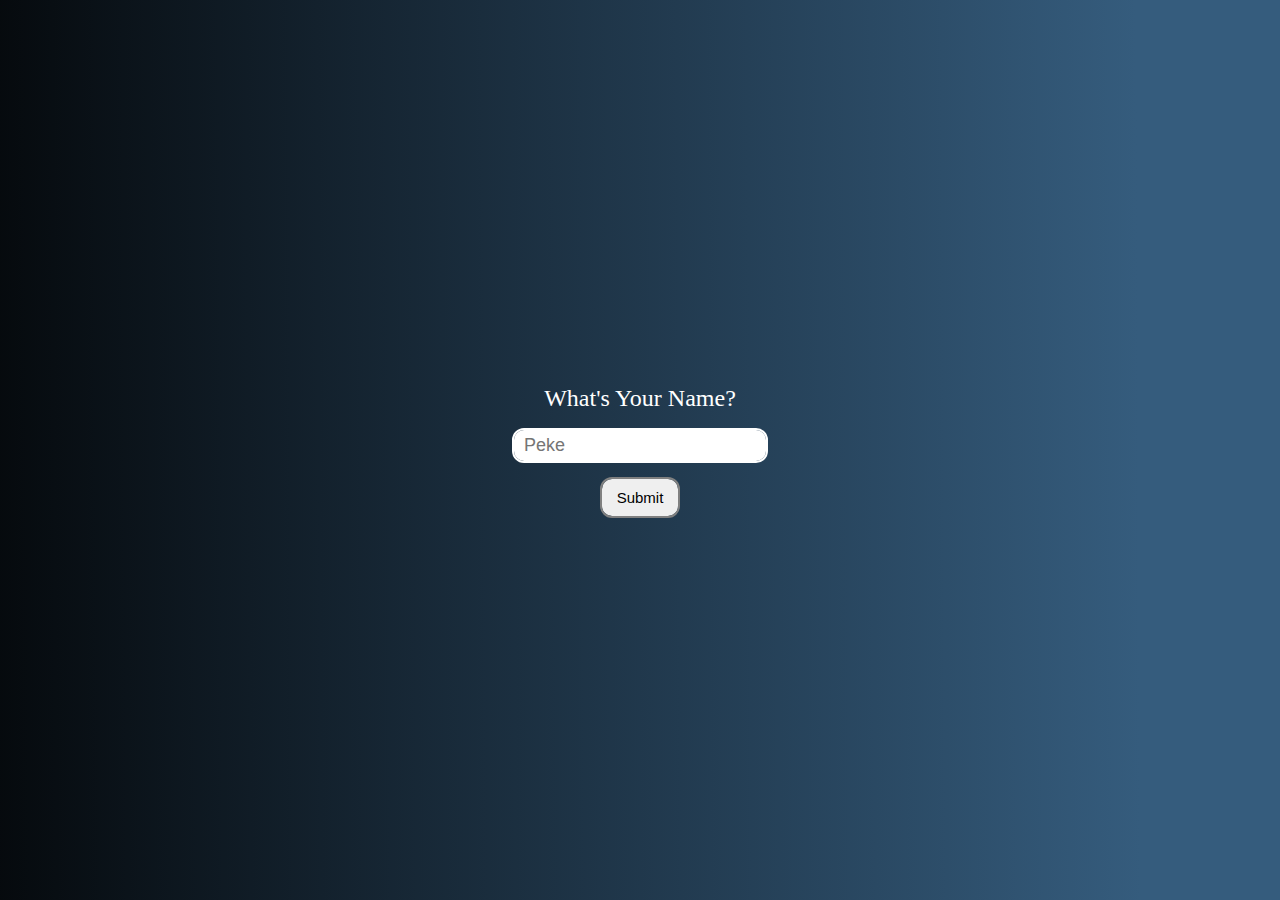
==== index.html @ a61a4261 "Created and wrote code for  html files for the home page and the meal plan page, along with css and " ====
<!DOCTYPE html>
<html lang="en">
<head>
  <meta charset="UTF-8">
  <meta name="viewport" content="width=device-width, initial-scale=1.0">
  <meta name="description" content="Website to calculate calories and meal plan">
  <meta name="author" content="Steven Peralta">
  <link rel="stylesheet" href="home.css">
  <title>Meal Plan</title>
</head>
<body>
  <div class="container">
    <p class="prompt">What's Your Name?</p>
    <p class="input"><input id="input-value" placeholder="Peke"></p>
    <button><a href="plan.html">Submit</a></button>
  </div>
  <script src="main.js"></script>
</body>
</html>
---- home.css ----
* {
  margin: 0;
  padding: 0;
  box-sizing: border-box;
}

/* BODY STYLES - START */

a {
  text-decoration: none;
  color: black;
}

.container {
  display: flex;
  height: 100vh;
  flex-direction: column;
  align-items: center;
  justify-content: center;
  gap: 18px;
  background: linear-gradient(89.7deg, rgb(0, 0, 0) -10.7%, rgb(53, 92, 125) 88.8%);
}

.prompt {
  font-size: 1.5rem;
  color: white;
}

input {
  border: none;
  outline: 2px solid white;
  border-radius: 10px;
  padding: 5px 10px;
  font-size: 18px;
}

button {
  cursor: pointer;
  font-size: 15px;
  border: none;
  outline: 2px solid grey;
  border-radius: 10px;
  padding: 10px 15px;
}

/* BODY STYLES - END */
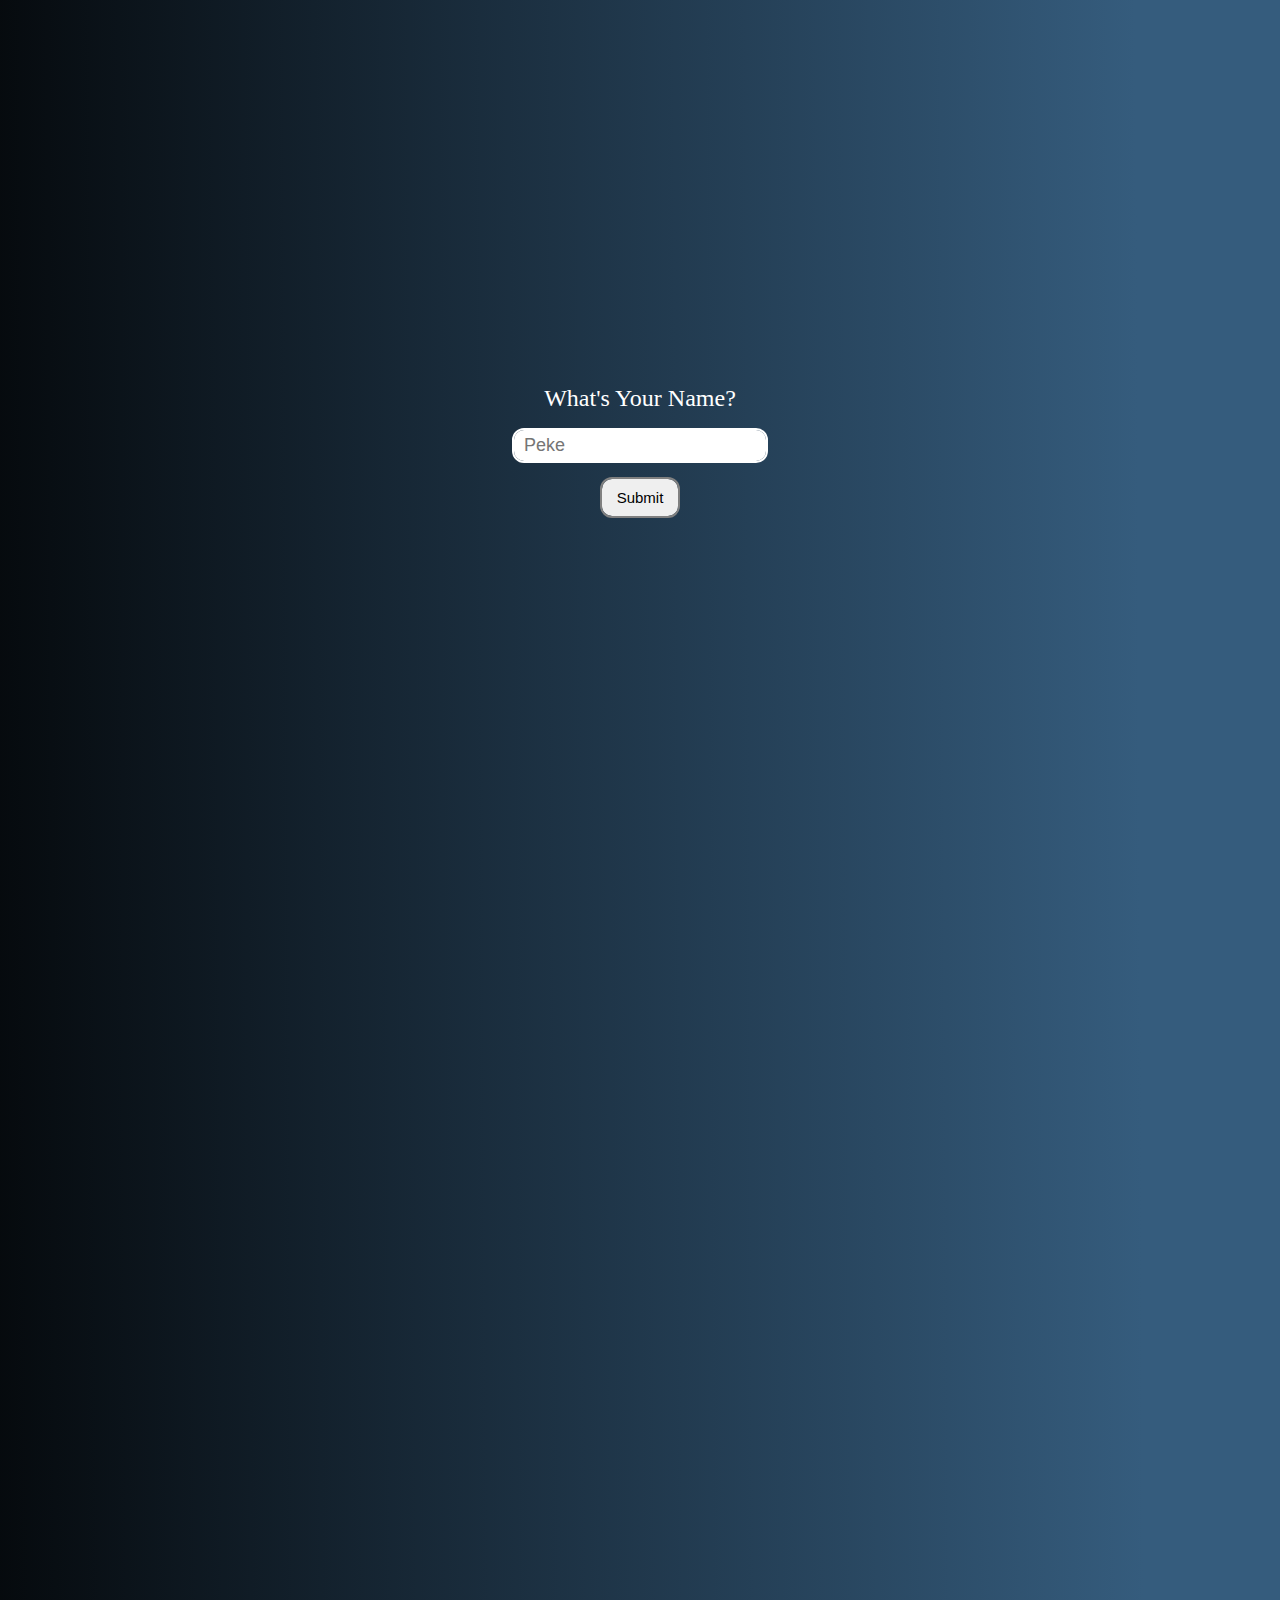
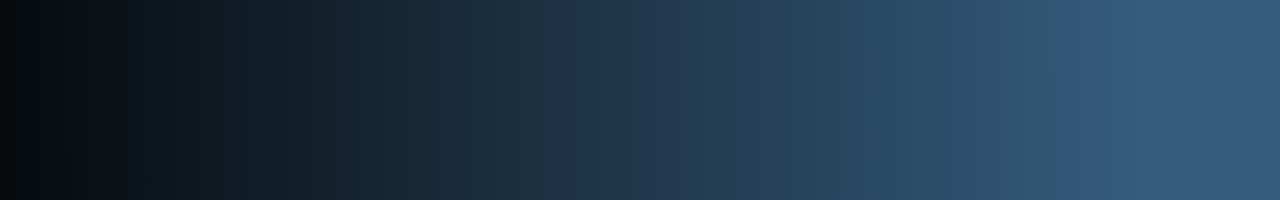
==== commit 2e2cb762: "Wrote new JavaScript code that causes the question at hand to fade out when the submit button is cli" ====
--- a/index.html
+++ b/index.html
@@ -12,8 +12,9 @@
   <div class="container">
     <p class="prompt">What's Your Name?</p>
     <p class="input"><input id="input-value" placeholder="Peke"></p>
-    <button><a href="plan.html">Submit</a></button>
+    <button>Submit</button>
   </div>
-  <script src="main.js"></script>
+  <div class="containertwo"></div>
+  <script src="main.js" type="module"></script>
 </body>
 </html>--- a/home.css
+++ b/home.css
@@ -4,11 +4,15 @@
   box-sizing: border-box;
 }
 
-/* BODY STYLES - START */
+/* NAME INPUT - START */
 
 a {
   text-decoration: none;
   color: black;
+}
+
+body {
+  background: linear-gradient(89.7deg, rgb(0, 0, 0) -10.7%, rgb(53, 92, 125) 88.8%);
 }
 
 .container {
@@ -18,7 +22,6 @@
   align-items: center;
   justify-content: center;
   gap: 18px;
-  background: linear-gradient(89.7deg, rgb(0, 0, 0) -10.7%, rgb(53, 92, 125) 88.8%);
 }
 
 .prompt {
@@ -43,4 +46,37 @@
   padding: 10px 15px;
 }
 
-/* BODY STYLES - END */+/* NAME INPUT - END */
+
+/* WEIGHT INPUT - START */
+
+.containertwo {
+  display: flex;
+  height: 100vh;
+  flex-direction: column;
+  align-items: center;
+  justify-content: center;
+  gap: 18px;
+}
+
+.weightinfo {
+  font-size: 1.5rem;
+  color: white;
+}
+
+.weight {
+  border: none;
+  outline: 2px solid white;
+  border-radius: 10px;
+  padding: 5px 10px;
+  font-size: 18px;
+}
+
+.weightbtn {
+  cursor: pointer;
+  font-size: 15px;
+  border: none;
+  outline: 2px solid grey;
+  border-radius: 10px;
+  padding: 10px 15px;
+}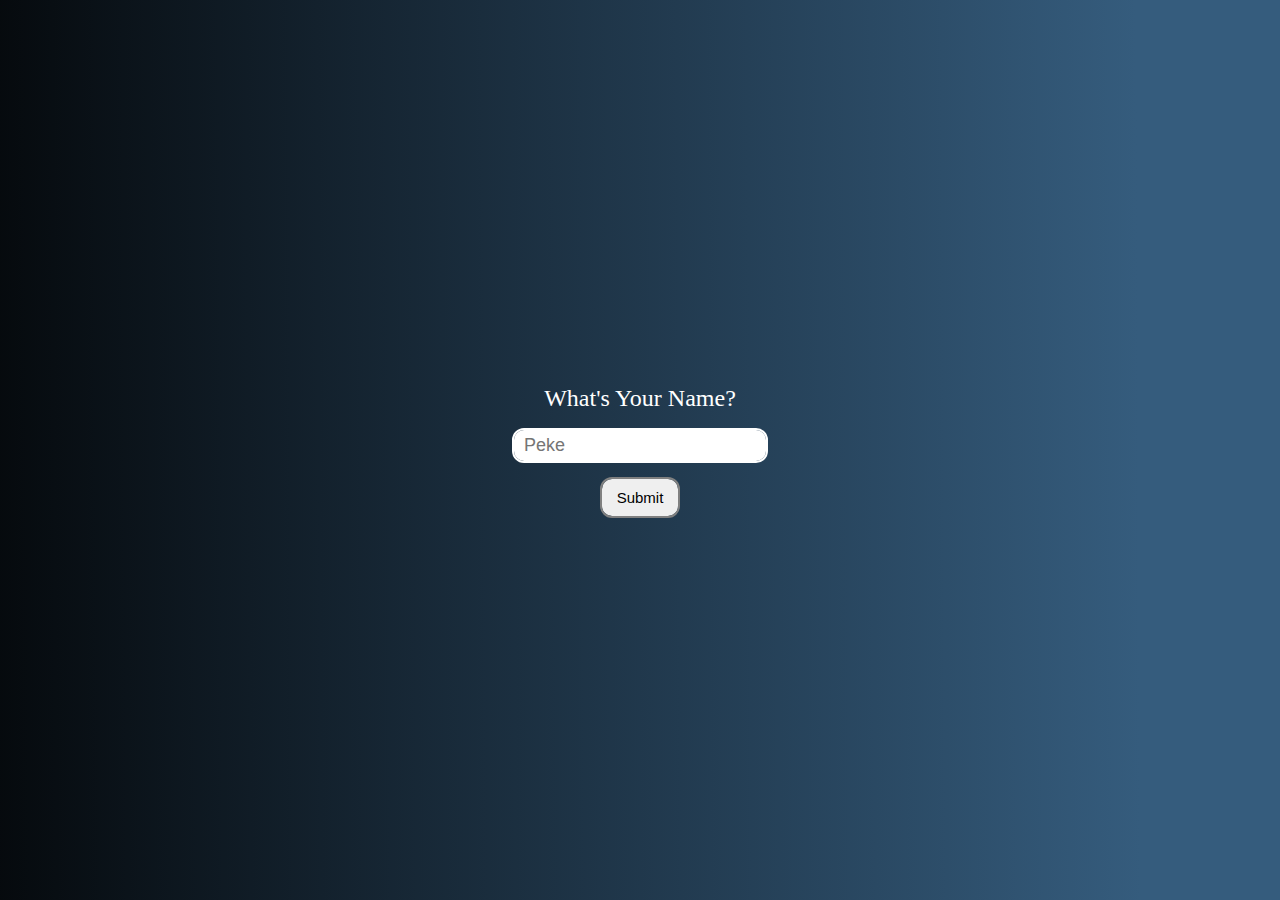
==== commit 4f380739: "Wrote new code so that one button could be reused rather than creating a new one every time it was c" ====
--- a/index.html
+++ b/index.html
@@ -11,10 +11,11 @@
 <body>
   <div class="container">
     <p class="prompt">What's Your Name?</p>
-    <p class="input"><input id="input-value" placeholder="Peke"></p>
+    <p class="input"><input id="input-value" placeholder="Peke" required></p>
     <button>Submit</button>
   </div>
-  <div class="containertwo"></div>
+  <!-- <div class="containertwo"></div>
+  <div class="containerthree"></div> -->
   <script src="main.js" type="module"></script>
 </body>
 </html>--- a/home.css
+++ b/home.css
@@ -37,27 +37,18 @@
   font-size: 18px;
 }
 
-button {
-  cursor: pointer;
-  font-size: 15px;
-  border: none;
-  outline: 2px solid grey;
-  border-radius: 10px;
-  padding: 10px 15px;
-}
-
 /* NAME INPUT - END */
 
 /* WEIGHT INPUT - START */
 
-.containertwo {
+/* .containertwo {
   display: flex;
   height: 100vh;
   flex-direction: column;
   align-items: center;
   justify-content: center;
   gap: 18px;
-}
+} */
 
 .weightinfo {
   font-size: 1.5rem;
@@ -79,4 +70,41 @@
   outline: 2px solid grey;
   border-radius: 10px;
   padding: 10px 15px;
+}
+
+/* WEIGHT INPUT - END */
+
+/* HEIGHT INPUT - START */
+
+.containerthree {
+  display: flex;
+  height: 100vh;
+  flex-direction: column;
+  align-items: center;
+  justify-content: center;
+  gap: 18px;
+}
+
+.heightinfo {
+  font-size: 1.5rem;
+  color: white;
+}
+
+button{
+  cursor: pointer;
+  font-size: 15px;
+  border: none;
+  outline: 2px solid grey;
+  border-radius: 10px;
+  padding: 10px 15px;
+}
+
+.fade-out {
+  opacity: 0;
+  transition: opacity 1500ms;
+}
+
+.fade-in {
+  opacity: 1;
+  transition: opacity 5000ms;
 }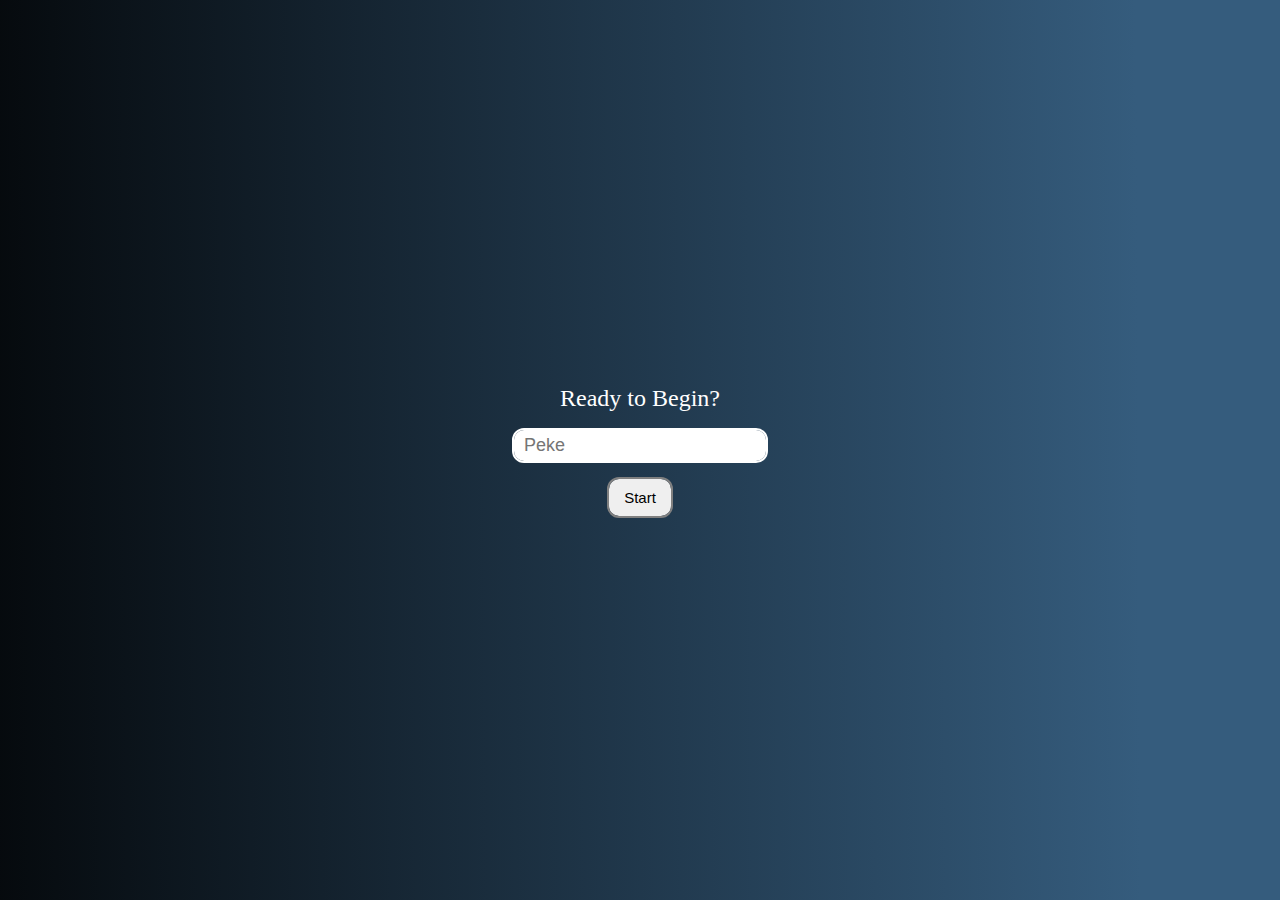
==== commit 09d40ba5: "Update index.html" ====
--- a/index.html
+++ b/index.html
@@ -10,12 +10,10 @@
 </head>
 <body>
   <div class="container">
-    <p class="prompt">What's Your Name?</p>
+    <p class="prompt">Ready to Begin?</p>
     <p class="input"><input id="input-value" placeholder="Peke" required></p>
-    <button>Submit</button>
+    <button class="btn-start">Start</button>
   </div>
-  <!-- <div class="containertwo"></div>
-  <div class="containerthree"></div> -->
-  <script src="main.js" type="module"></script>
+  <script src="./main.js" type="module"></script>
 </body>
-</html>+</html>
